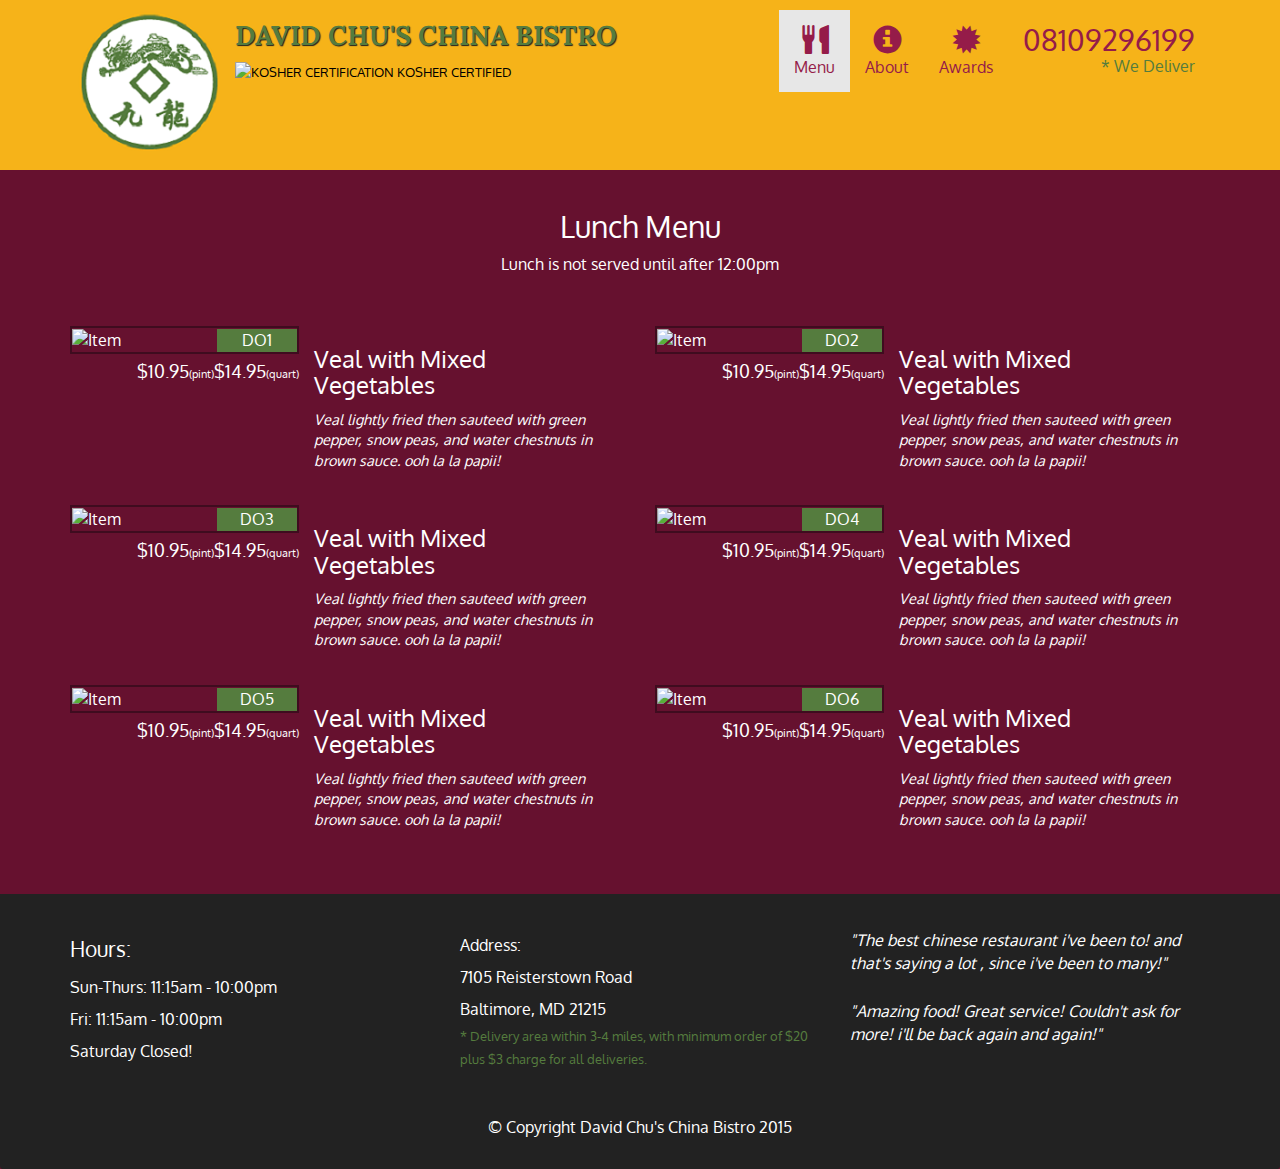
==== site/single-category.html @ 5750eeb0 "new practice" ====
<!DOCTYPE html>
 <html lang="en">
 <head>
 	<meta charset="utf-8">
 	<meta http-equiv="X-UA-Compatible" content="IE=edge">
 	<meta name="viewport" content="width=device-width, initial-scale=1">
 	<title>David Chu's China Bistro</title>
    <link rel="stylesheet" type="text/css" href="css/bootstrap.min.css">
    <link rel="stylesheet" type="text/css" href="css/style.css">
    <link href="https://fonts.googleapis.com/css2?family=Oxygen:wght@300;400;700&display=swap" rel="stylesheet">
    <link href="https://fonts.googleapis.com/css2?family=Lora:ital,wght@0,400;0,500;0,600;0,700;1,400;1,500;1,600;1,700&display=swap" rel="stylesheet" type="text/css">
 </head>
 <body>
 <header>
  		<nav id="header-nav" class="navbar navbar-default">
  			<div class="container">
  				<div class="navbar-header">
  					<a href="index.html" class="pull-left visible-md visible-lg"><div id="logo-img" alt="Logo image"></div></a>
  				 <div class="navbar-brand">
  					<a href="index.html"><h1>David Chu's China Bistro</h1></a>
  					<p>
  						<img src="https://upload.wikimedia.org/wikipedia/commons/thumb/b/b4/Nautical_star.svg/125px-Nautical_star.svg.png" alt="Kosher certification" width="20px;">
  						<span>Kosher Certified</span>
  					</p>
  				 </div>
  			
  				 <button type="button" class="navbar-toggle collapsed" data-toggle="collapse" data-target="#collapsable-nav" aria-expanded="false">
  					<span class="sr-only">Toggle navigation</span>
  					<span class="icon-bar"></span>
  					<span class="icon-bar"></span>
  					<span class="icon-bar"></span>
  				 </button>
  				</div>
  				<div id="collapsable-nav" class="collapse navbar-collapse">
  					<ul id="nav-list" class="nav navbar-nav navbar-right">
              <li class="visible-xs">
                          <a href="index.html">
                            <span class="glyphicon glyphicon-home"></span> Home
                          </a>
                        </li>
  						<li class="active">
  							<a href="menu-categories.html">
  								<span class="glyphicon glyphicon-cutlery"></span><br class="hidden-xs"> Menu</a>
  						</li>
  						<li>
  							<a href="#"><span class="glyphicon glyphicon-info-sign"></span><br class="hidden-xs"> About</a>
  						</li>
  						<li>
  							<a href="#">
  								<span class="glyphicon glyphicon-certificate"></span><br class="hidden-xs"> Awards</a>
  						</li>
  						<li id="phone" class="hidden-xs">
  							<a href="tel:08109296199"><span>08109296199</span></a><div>* We Deliver</div>
  						</li>
  					</ul>

  				</div>
  			</div>
  		</nav>
  	</header>

  	<div id="call-btn" class="visible-xs">
  		<a href="btn" href="tel:08109296199">
  			<span class="glyphicon glyphicon-earphone"></span>
  			08109296199
  		</a>
  	</div>
  	<div id="xs-deliver" class="text-center visible-xs">* WE DELIVER
  	</div>
    <div id="main-content" class="container">
      <h2 id="menu-categories-title" class="text-center">
        Lunch Menu
      </h2> 
      <div class="text-center">
        Lunch is not served until after 12:00pm
      </div> 
      <section class="row">
        <div class="menu-item-tile col-md-6">
          <div class="row">
            <div class="col-sm-5">
              <div class="menu-item-photo">
                <div>
                  DO1
                </div>
                <img src="../images/SP4.jpg" class="image-responsive" width="250" height="150" alt="Item">
              </div>
                <div class="menu-item-price">
                  $10.95<span>(pint)</span>$14.95<span>(quart)</span>
                </div>
              </div>
              <div class="menu-item-description col-sm-7">
                <h3 class="menu-item-ttitle">Veal with Mixed Vegetables</h3>
                <p class="menu-item-details">
                  Veal lightly fried then sauteed with green pepper, snow peas, and water chestnuts in brown sauce. ooh la la papii!
                </p>
              </div>
            </div>
            <hr class="visible-xs">
          </div>
        <div class="menu-item-tile col-md-6">
          <div class="row">
            <div class="col-sm-5">
              <div class="menu-item-photo">
                <div>
                  DO2
                </div>
                <img src="../images/SP4.jpg" class="image-responsive" width="250" height="150" alt="Item">
              </div>
                <div class="menu-item-price">
                  $10.95<span>(pint)</span>$14.95<span>(quart)</span>
                </div>
              </div>
              <div class="menu-item-description col-sm-7">
                <h3 class="menu-item-ttitle">Veal with Mixed Vegetables</h3>
                <p class="menu-item-details">
                  Veal lightly fried then sauteed with green pepper, snow peas, and water chestnuts in brown sauce. ooh la la papii!
                </p>
              </div>
            </div>
            <hr class="visible-xs">
          </div>
          <div class="clearfix visible-md-block visible-lg-block">
          </div>
          <div class="menu-item-tile col-md-6">
          <div class="row">
            <div class="col-sm-5">
              <div class="menu-item-photo">
                <div>
                  DO3
                </div>
                <img src="../images/SP4.jpg" class="image-responsive" width="250" height="150" alt="Item">
              </div>
                <div class="menu-item-price">
                  $10.95<span>(pint)</span>$14.95<span>(quart)</span>
                </div>
              </div>
              <div class="menu-item-description col-sm-7">
                <h3 class="menu-item-ttitle">Veal with Mixed Vegetables</h3>
                <p class="menu-item-details">
                  Veal lightly fried then sauteed with green pepper, snow peas, and water chestnuts in brown sauce. ooh la la papii!
                </p>
              </div>
            </div>
            <hr class="visible-xs">
          </div>
        <div class="menu-item-tile col-md-6">
          <div class="row">
            <div class="col-sm-5">
              <div class="menu-item-photo">
                <div>
                  DO4
                </div>
                <img src="../images/SP4.jpg" class="image-responsive" width="250" height="150" alt="Item">
              </div>
                <div class="menu-item-price">
                  $10.95<span>(pint)</span>$14.95<span>(quart)</span>
                </div>
              </div>
              <div class="menu-item-description col-sm-7">
                <h3 class="menu-item-ttitle">Veal with Mixed Vegetables</h3>
                <p class="menu-item-details">
                  Veal lightly fried then sauteed with green pepper, snow peas, and water chestnuts in brown sauce. ooh la la papii!
                </p>
              </div>
            </div>
            <hr class="visible-xs">
          </div>
                    <div class="clearfix visible-md-block visible-lg-block">
          </div>
          <div class="menu-item-tile col-md-6">
          <div class="row">
            <div class="col-sm-5">
              <div class="menu-item-photo">
                <div>
                  DO5
                </div>
                <img src="../images/SP4.jpg" class="image-responsive" width="250" height="150" alt="Item">
              </div>
                <div class="menu-item-price">
                  $10.95<span>(pint)</span>$14.95<span>(quart)</span>
                </div>
              </div>
              <div class="menu-item-description col-sm-7">
                <h3 class="menu-item-ttitle">Veal with Mixed Vegetables</h3>
                <p class="menu-item-details">
                  Veal lightly fried then sauteed with green pepper, snow peas, and water chestnuts in brown sauce. ooh la la papii!
                </p>
              </div>
            </div>
            <hr class="visible-xs">
          </div>
        <div class="menu-item-tile col-md-6">
          <div class="row">
            <div class="col-sm-5">
              <div class="menu-item-photo">
                <div>
                  DO6
                </div>
                <img src="../images/SP4.jpg" class="image-responsive" width="250" height="150" alt="Item">
              </div>
                <div class="menu-item-price">
                  $10.95<span>(pint)</span>$14.95<span>(quart)</span>
                </div>
              </div>
              <div class="menu-item-description col-sm-7">
                <h3 class="menu-item-ttitle">Veal with Mixed Vegetables</h3>
                <p class="menu-item-details">
                  Veal lightly fried then sauteed with green pepper, snow peas, and water chestnuts in brown sauce. ooh la la papii!
                </p>
              </div>
            </div>
            <hr class="visible-xs">
          </div>
          
      </section>
    </div>
          <footer class="panel-footer">
     	<div class="container">
     		<div class="row">
     			<section id="hours" class="col-sm-4">
     				<span>
     					Hours:
     				</span><br>
     				Sun-Thurs: 11:15am - 10:00pm<br>
     				Fri: 11:15am - 10:00pm<br>
     				Saturday Closed!
     				<hr class="visible-xs">
     			</section>
     			<section id="address" class="col-sm-4">
     				<span>
     					Address:
     				</span><br>
     				7105 Reisterstown Road<br>
     				Baltimore, MD 21215
     				<p>
     					* Delivery area within 3-4 miles, with minimum order of $20 plus
     					$3 charge for all deliveries.
     				</p>
     				<hr class="visible-xs">
     			</section>
     			<section id="testimonials" class="col-sm-4">
     				<p>"The best chinese restaurant i've been to! and that's saying a lot , since i've been to many!"</p>
     				<p>
     					"Amazing food! Great service! Couldn't ask for more! i'll be back again and again!"
     				</p>
     			</section>
     		</div>
          <div class="text-center">
          	&copy; Copyright David Chu's China Bistro 2015
          	</div>
     	</div>
     </footer>


 <script src="js/jquery-3.5.1.min.js"></script>
 <script src="js/bootstrap.min.js"></script>
 </body>
 </html>
---- site/css/style.css ----
body{
	font-family: 'Oxygen', sans-serif;
	font-size: 16px; 
	color: #fff;
	background-color: #66112f;
}
#header-nav{
	background-color: #f6b319;
	border-radius: 0;
	border: 0;
}
#logo-img{
	background: url('../images/download (1).png') no-repeat;
    width: 150px;
    height:150px;
    margin:10px 15px 10px 0;
}
.navbar-brand {padding-top: 25px;}
.navbar-brand h1 {
     font-family: 'Lora', serif;
     color: #557c3e;
     font-size:1.5em;
     text-transform: uppercase;
     font-weight: bold;
     text-shadow: 1px 1px 1px #222;
     margin-top: 0;
     margin-bottom: 0;
     line-height: .75;
}
.navbar-brand a:hover, .navbar-brand a:focus {
     text-decoration: none;}
.navbar-brand p{
	color: #000;
	text-transform: uppercase;
	font-size: .7em;
	margin-top: 15px;
}     
.navbar-brand p span {
	vertical-align: middle;
}
#nav-list {
	margin-top:10px;
}
#nav-list a{
color: #951C49;
text-align: center;
}
#nav-list a:hover {
	background: #E7E7E7;
}
#nav-list a span{
	font-size: 1.8em;
}
#phone {
margin-top: 5px;	
}
#phone a {
text-align: right;
padding-bottom: 0;
}
#phone div {
	color: #557c3e;
	text-align: right;
	padding-right: 15px;
}
.navbar-header button.navbar-toggle, .navbar-header .icon-bar {
	border: 1px solid #61122f;
}
.navbar-header button.navbar-toggle{
	clear: both;
	margin-top: -30px;
}
.panel-footer{
	margin-top: 30px;
	padding-top: 35px;
	padding-bottom: 30px;
	background-color: #222;
	border-top: 0;
}
.panel-footer div.row{
margin-bottom: 35px;
}
#hours, #address{
line-height: 2;
}
#hours > span, #addres > span{
	font-size: 1.3em;
}
#address p {
	color: #557c3e;
	font-size: .8em;
	line-height: 1.8em;
}
#testimonials {
	font-style: italic;
}
#testimonials p:nth-child(2) {
	margin-top: 25px;
}

#menu-tile, #specials-tile, #map-tile {
	height: 250px;
	width: 100%;
	margin-bottom: 15px;
	position: relative;
	border: 2px solid #3F0C1F;
	overflow: hidden;
}
#menu-tile:hover, #specials-tile:hover, #map-tile:hover{
	box-shadow: 0 1px 5px 1px #cccccc;\
}
#menu-tile{
	background: url('../images/SP4.jpg') no-repeat;
	background-position: center;
}
#specials-tile{
background: url('../images/SP3.jpg') no-repeat;
	background-position: center;
}
#map-tile{
	background: url('../images/') no-repeat;
	background-position: center;
}
#menu-tile span, #specials-tile span, #map-tile span{
	position: absolute;
	bottom: 0;
	right: 0;
	width: 100%;
	text-align: center;
	font-size: 1.6em;
	text-transform: uppercase;
	background-color: #000;
	color: #fff;
	opacity: .8;

}
.category-tile{
	position: relative;
	border: 2px solid #3F0C1F;
	overflow: hidden;
	width: 200px;
	height: 200px;
	margin: 0 auto 15px;
}
.category-tile span{
	position: absolute;
	bottom: 0;
	right: 0;
	width: 100%;
	text-align:center;
	font-size: 1.2em;
	text-transform: uppercase;
	background-color: #000;
	color: #fff;
	opacity: .8;
}
.category-tile:hover{
box-shadow: 0 1px 5px 1px #cccccc;
}
#menu-categories-title + div {
margin-bottom: 50px;
}
.menu-item-tile{
margin-bottom: 25px;
}
.menu-item-tile hr{
	width: 80%;
}
.menu-item-tile .menu-item-price{
	font-size: 1.1em;
	text-align: right;
	margin-top: -15px;
	margin-right: -15px;
}
.menu-item-tile .menu-item-price span{
	font-size: .6em;
}
.menu-item-photo{
	position: relative;
	border: 2px solid #3F0C1F;
	overflow: hidden;
	padding: 0;
	margin-right: -15px;
	margin-left: auto;
	margin-bottom: 20px;
	max-width: 250px;
}
.menu-item-photo div {
	position: absolute;
	bottom: 0;
	right: 0;
	width: 80px;
	background-color: #557c3e;
	text-align: center;
}
.menu-item-description{
	padding-right: 30px;
}
h3.menu-item-title {
	margin: 0 0 10px;
}
.menu-item-details{
	font-size: .9em;
	font-style: italic;
}

@media (min-width: 1200px) {
	.container .jumbotron{
	background: url("../images/jumbotron_1200.jpg") no-repeat;
	height: 675px;
	box-shadow: 0 0 50px #3F0C1F;
	border: 2px solid #3F0C1F;
}

}
@media (min-width: 992px) and (max-width: 1199px) {
#logo-img{
	background: url('../images/19822-2.png') 
	no-repeat; 
	width:100px;
	height: 100px;
	margin:5px 5px 5px 0;
}	
 	.container .jumbotron{
	background: url("../images/jumbotron_992.jpg") no-repeat;
	height: 558px;
	box-shadow: 0 0 50px #3F0C1F;
	border: 2px solid #3F0C1F;
}
}
@media (min-width: 768px) and (max-width: 991px){
		.container .jumbotron{
	background: url("../images/jumbotron_768.jpg") no-repeat;
	height: 432px;
	box-shadow: 0 0 50px #3F0C1F;
	border: 2px solid #3F0C1F;
}
	
}
@media (max-width: 767px){
	.navbar-brand{
		padding-top: 10px;
		height: 80px;
	}
	.navbar-brand h1{
    padding-top: 10px;
    font-size: 5vw;
	}
	.navbar-brand p {
		text-transform: uppercase;
		font-size: .6em;
		margin-top: 12px;
	}
    .navbar-brand p img {
    	height: 20px;
    }
   #collapsable-nav a{
   	font-size: 1.2em;
   }
   #collapsable-nav a span {
   	font-size: 1em;
   	margin-right: 5px;
   }
   	.container .jumbotron{
    margin-top: 30px;
	padding: 0;
	box-shadow: 0 0 50px #3F0C1F;
	border: 2px solid #3F0C1F;
}
#menu-tile, #specials-tile{
	width: 360px;
	margin: 0 auto 15px;
}
.menu-item-photo{
	margin-right: auto;
}
.menu-item-tile .menu-item-price{
	text-align: center;
}
.menu-item-description{
	text-align: center;
}
.panel-footer section{
	margin-bottom: 30px;
	text-align: center;
}
.panel-footer section:nth-child(3){
	margin-bottom: 0;
}
.panel-footer section hr {
	width: 50%;
}
}

#call-btn{
	text-align: center;
	font-size: 30px;
	background-color: #f6b319;
	margin: 15px;
	padding: 15px;
	border: 2px solid white;
	border-radius: 10px;
}
#call-btn a {
	color:#66112f; 
}
@media (max-width: 479px) {
#menu-tile, #specials-tile {
  width: 280px;
  margin: 0 auto 15px;
}
.navbar-brand h1 {
	padding-top: 5px;
	font-size: 6vw;

}
.col-xxs-12{
position: relative;
min-height: 1px;
padding-right: 15px;
padding-left: 15px;
float: left;
width: 100%;
}
}
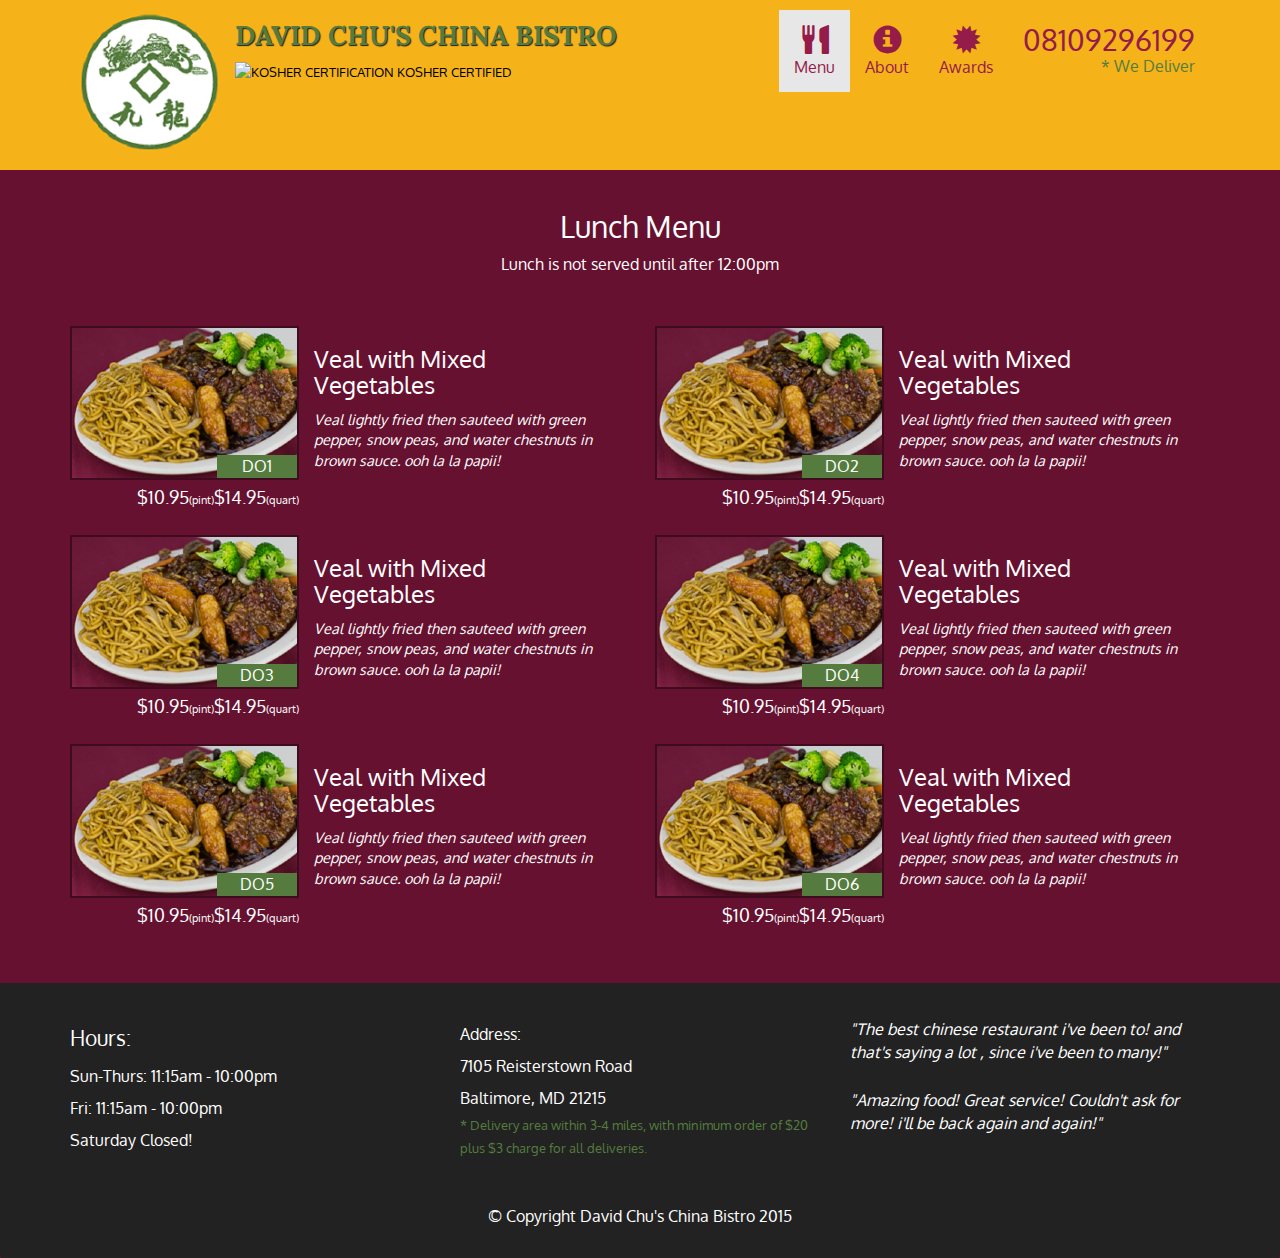
==== commit ae6a8f9f: "slight edit" ====
--- a/site/single-category.html
+++ b/site/single-category.html
@@ -82,7 +82,7 @@
                 <div>
                   DO1
                 </div>
-                <img src="../images/SP4.jpg" class="image-responsive" width="250" height="150" alt="Item">
+                <img src="images/SP4.jpg" class="image-responsive" width="250" height="150" alt="Item">
               </div>
                 <div class="menu-item-price">
                   $10.95<span>(pint)</span>$14.95<span>(quart)</span>
@@ -104,7 +104,7 @@
                 <div>
                   DO2
                 </div>
-                <img src="../images/SP4.jpg" class="image-responsive" width="250" height="150" alt="Item">
+                <img src="images/SP4.jpg" class="image-responsive" width="250" height="150" alt="Item">
               </div>
                 <div class="menu-item-price">
                   $10.95<span>(pint)</span>$14.95<span>(quart)</span>
@@ -128,7 +128,7 @@
                 <div>
                   DO3
                 </div>
-                <img src="../images/SP4.jpg" class="image-responsive" width="250" height="150" alt="Item">
+                <img src="images/SP4.jpg" class="image-responsive" width="250" height="150" alt="Item">
               </div>
                 <div class="menu-item-price">
                   $10.95<span>(pint)</span>$14.95<span>(quart)</span>
@@ -150,7 +150,7 @@
                 <div>
                   DO4
                 </div>
-                <img src="../images/SP4.jpg" class="image-responsive" width="250" height="150" alt="Item">
+                <img src="images/SP4.jpg" class="image-responsive" width="250" height="150" alt="Item">
               </div>
                 <div class="menu-item-price">
                   $10.95<span>(pint)</span>$14.95<span>(quart)</span>
@@ -174,7 +174,7 @@
                 <div>
                   DO5
                 </div>
-                <img src="../images/SP4.jpg" class="image-responsive" width="250" height="150" alt="Item">
+                <img src="images/SP4.jpg" class="image-responsive" width="250" height="150" alt="Item">
               </div>
                 <div class="menu-item-price">
                   $10.95<span>(pint)</span>$14.95<span>(quart)</span>
@@ -196,7 +196,7 @@
                 <div>
                   DO6
                 </div>
-                <img src="../images/SP4.jpg" class="image-responsive" width="250" height="150" alt="Item">
+                <img src="images/SP4.jpg" class="image-responsive" width="250" height="150" alt="Item">
               </div>
                 <div class="menu-item-price">
                   $10.95<span>(pint)</span>$14.95<span>(quart)</span>
